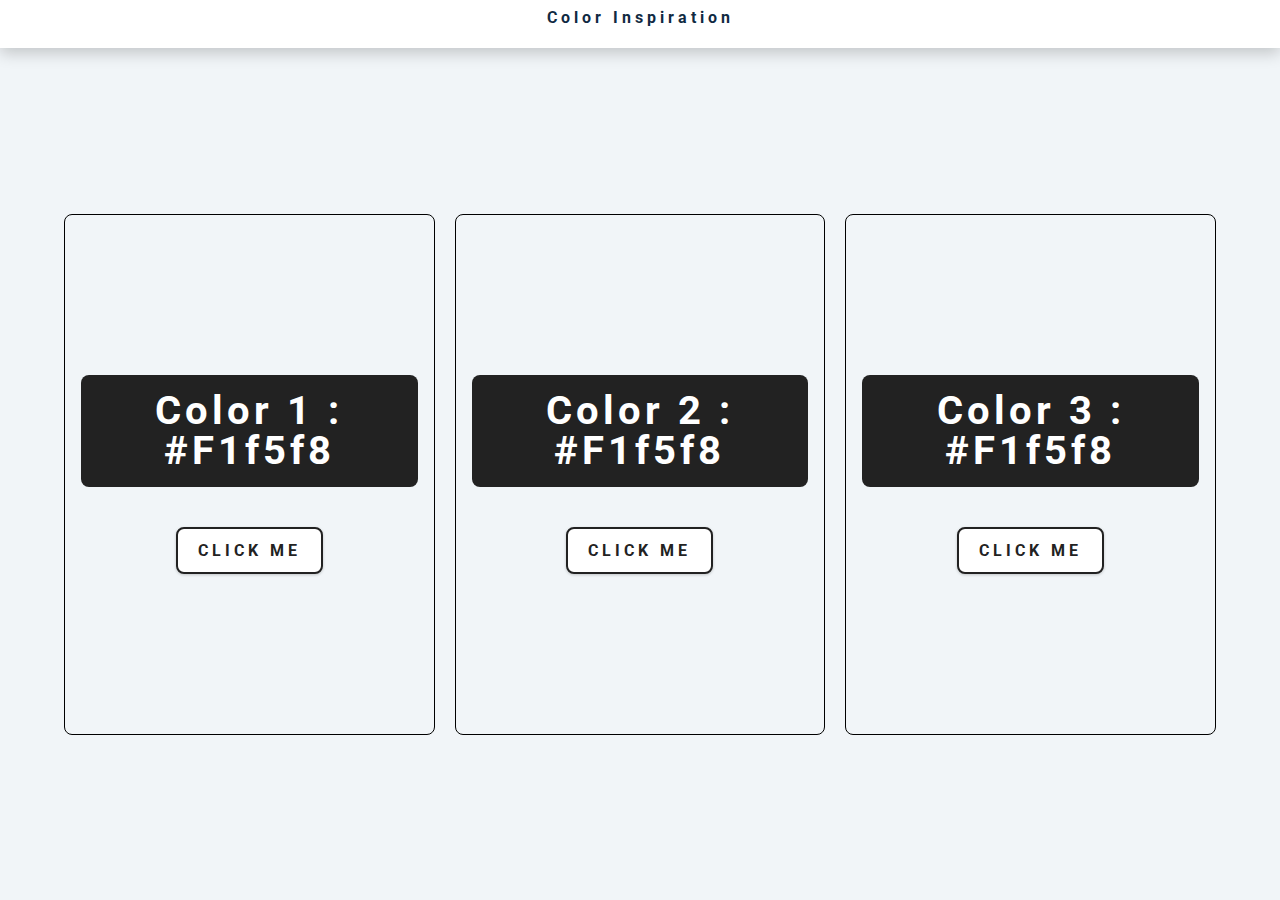
==== 1-color-flipper/index.html @ bf1bc418 "color flipper with changes" ====
<!DOCTYPE html>
<html lang="en">

<head>
  <meta charset="UTF-8" />
  <meta name="viewport" content="width=device-width, initial-scale=1.0" />
  <title>
    Color Inspiration
  </title>
  <!-- styles -->
  <link rel="stylesheet" href="styles.css" />
</head>

<body>
  <nav>
    <section class="nav-center">
      <h1 class="smaller-header">Color Inspiration</h1>
    </section>
  </nav>
  <main>
    <section class="picker">
      <div class="container container-1">
        <h2>color 1 : <span class="color-1">#f1f5f8</span></h2>
        <button class="btn btn-hero" id="btn-1">click me</button>
      </div>
      <div class="container container-2">
        <h2>color 2 : <span class="color-2">#f1f5f8</span></h2>
        <button class="btn btn-hero" id="btn-2">click me</button>
      </div>
      <div class="container container-3">
        <h2>color 3 : <span class="color-3">#f1f5f8</span></h2>
        <button class="btn btn-hero" id="btn-3">click me</button>
      </div>
    </section>
  </main>
  <!-- javascript -->
  <script src="hex.js"></script>
</body>

</html>
---- 1-color-flipper/styles.css ----
/*
=============== 
Fonts
===============
*/
@import url("https://fonts.googleapis.com/css?family=Open+Sans|Roboto:400,700&display=swap");

/*
=============== 
Variables
===============
*/

:root {
  /* dark shades of primary color*/
  --clr-primary-1: hsl(205, 86%, 17%);
  --clr-primary-2: hsl(205, 77%, 27%);
  --clr-primary-3: hsl(205, 72%, 37%);
  --clr-primary-4: hsl(205, 63%, 48%);
  /* primary/main color */
  --clr-primary-5: hsl(205, 78%, 60%);
  /* lighter shades of primary color */
  --clr-primary-6: hsl(205, 89%, 70%);
  --clr-primary-7: hsl(205, 90%, 76%);
  --clr-primary-8: hsl(205, 86%, 81%);
  --clr-primary-9: hsl(205, 90%, 88%);
  --clr-primary-10: hsl(205, 100%, 96%);
  /* darkest grey - used for headings */
  --clr-grey-1: hsl(209, 61%, 16%);
  --clr-grey-2: hsl(211, 39%, 23%);
  --clr-grey-3: hsl(209, 34%, 30%);
  --clr-grey-4: hsl(209, 28%, 39%);
  /* grey used for paragraphs */
  --clr-grey-5: hsl(210, 22%, 49%);
  --clr-grey-6: hsl(209, 23%, 60%);
  --clr-grey-7: hsl(211, 27%, 70%);
  --clr-grey-8: hsl(210, 31%, 80%);
  --clr-grey-9: hsl(212, 33%, 89%);
  --clr-grey-10: hsl(206, 33%, 96%);
  --clr-white: #fff;
  --clr-red-dark: hsl(360, 67%, 44%);
  --clr-red-light: hsl(360, 71%, 66%);
  --clr-green-dark: hsl(125, 67%, 44%);
  --clr-green-light: hsl(125, 71%, 66%);
  --clr-black: #222;
  --ff-primary: "Roboto", sans-serif;
  --ff-secondary: "Open Sans", sans-serif;
  --transition: all 0.3s linear;
  --spacing: 0.25rem;
  --radius: 0.5rem;
  --light-shadow: 0 5px 15px rgba(0, 0, 0, 0.1);
  --dark-shadow: 0 5px 15px rgba(0, 0, 0, 0.2);
  --max-width: 1170px;
  --fixed-width: 620px;
}

/*
=============== 
Global Styles
===============
*/

*,
::after,
::before {
  margin: 0;
  padding: 0;
  box-sizing: border-box;
}

body {
  font-family: var(--ff-secondary);
  background: var(--clr-grey-10);
  color: var(--clr-grey-1);
  line-height: 1.5;
  font-size: 0.875rem;
}

ul {
  list-style-type: none;
}

a {
  text-decoration: none;
}

img:not(.nav-logo) {
  width: 100%;
  display: block;
}

h1,
h2,
h3,
h4 {
  letter-spacing: var(--spacing);
  text-transform: capitalize;
  line-height: 1.25;
  margin-bottom: 0.75rem;
  font-family: var(--ff-primary);
}

h1 {
  font-size: 3rem;
}

h2 {
  font-size: 2rem;
}

h3 {
  font-size: 1.25rem;
}

h4 {
  font-size: 0.875rem;
}

p {
  margin-bottom: 1.25rem;
  color: var(--clr-grey-5);
}

@media screen and (min-width: 800px) {
  h1 {
    font-size: 4rem;
  }

  h2 {
    font-size: 2.5rem;
  }

  h3 {
    font-size: 1.75rem;
  }

  h4 {
    font-size: 1rem;
  }

  body {
    font-size: 1rem;
  }

  h1,
  h2,
  h3,
  h4 {
    line-height: 1;
  }
}

/*  global classes */

.btn {
  font-family: var(--ff-primary);
  text-transform: uppercase;
  background: var(--clr-white);
  color: var(--clr-black);
  padding: 0.375rem 0.75rem;
  letter-spacing: var(--spacing);
  display: inline-block;
  font-weight: 700;
  transition: var(--transition);
  font-size: 0.875rem;
  border: 2px solid var(--clr-black);
  cursor: pointer;
  box-shadow: 0 1px 3px rgba(0, 0, 0, 0.2);
  border-radius: var(--radius);
}

.btn:hover {
  color: var(--clr-white);
  background: var(--clr-black);
}

.btn-hero {
  font-size: 1rem;
  padding: 0.75rem 1.25rem;
}

/* section */
.section {
  padding: 5rem 0;
}

.section-center {
  width: 90vw;
  margin: 0 auto;
  max-width: 1170px;
}

@media screen and (min-width: 992px) {
  .section-center {
    width: 95vw;
  }
}

/*
=============== 
Nav
===============
*/
nav {
  background: var(--clr-white);
  height: 3rem;
  display: grid;
  align-items: center;
  box-shadow: var(--dark-shadow);
}

.nav-center {
  width: 90vw;
  max-width: var(--fixed-width);
  margin: 0 auto;
  text-align: center;
}

.nav-center h4 {
  margin-bottom: 0;
  color: var(--clr-primary-3);
}

nav a {
  text-transform: capitalize;
  font-weight: 700;
  font-size: 1rem;
  color: var(--clr-primary-1);
  letter-spacing: var(--spacing);
  margin-right: 1rem;
}

nav a:hover {
  color: var(--clr-primary-3);
}

/*
=============== 
Container
===============
*/
.picker {
  min-height: calc(100vh - 3rem);
  display: grid;
  place-items: center;
  grid-template-columns: repeat(3, 1fr);
  column-gap: 20px;
  width: 90vw;
  margin: auto;
}

.container {
  text-align: center;
  padding: 10rem 1rem;
  border-radius: var(--radius);
  border: 1px solid black;
  width: 100%;
}

.container h2 {
  background: var(--clr-black);
  color: var(--clr-white);
  padding: 1rem;
  border-radius: var(--radius);
  margin-bottom: 2.5rem;
}

.color {
  color: var(--clr-primary-5);
}

h1.smaller-header {
  font-size: 1rem;
}

@media(max-width: 600px) {
  .picker {
    display: grid;
    grid-template-columns: 1fr;
    max-height: 100vh;
    min-height: 85vh;
    margin: 1rem auto;
  }

  .container {
    border-radius: 0;
    padding: 1rem;
  }

  h2 {
    font-size: 1.3rem;
  }
}
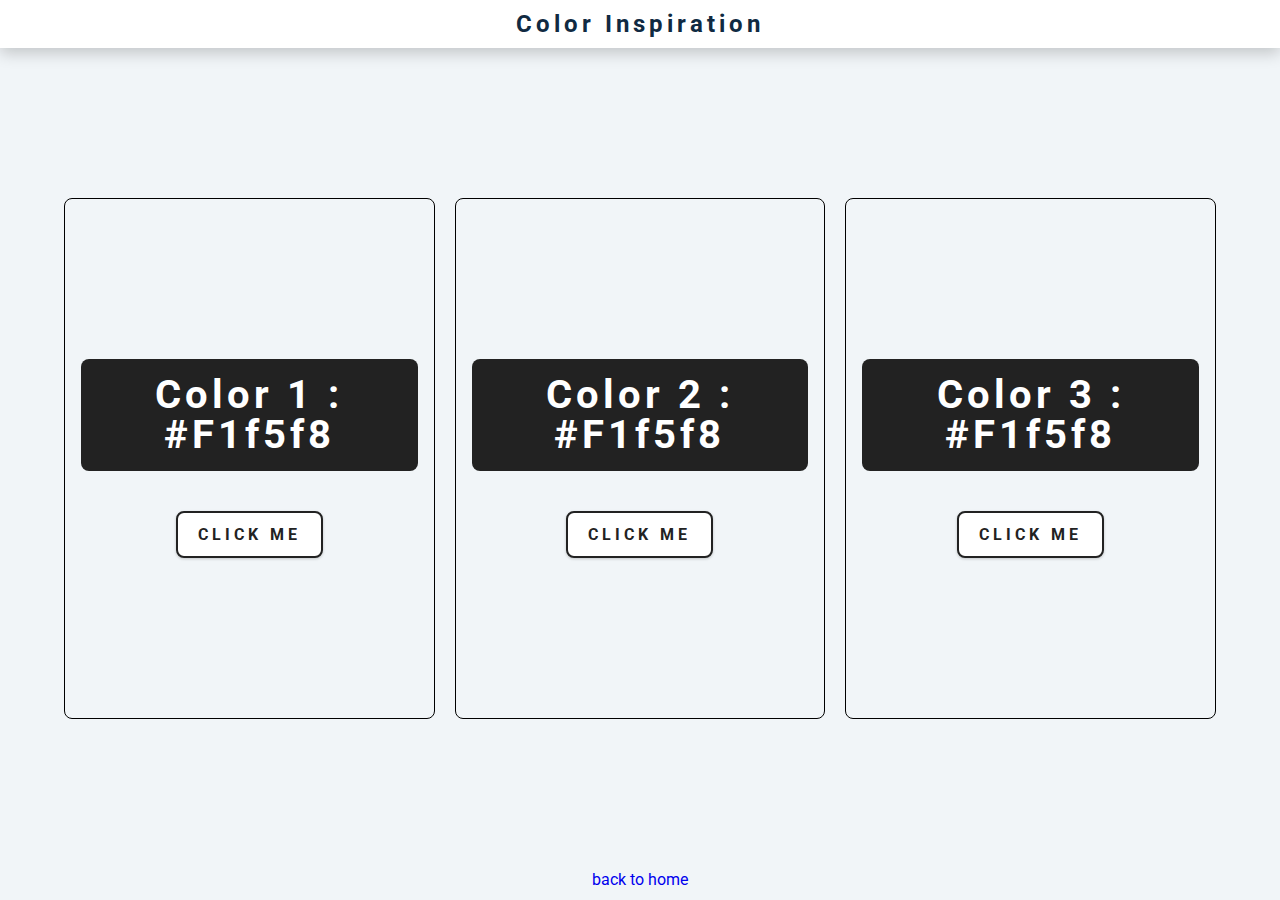
==== commit 7471af64: "main page" ====
--- a/1-color-flipper/index.html
+++ b/1-color-flipper/index.html
@@ -33,6 +33,9 @@
       </div>
     </section>
   </main>
+  <footer>
+    <a href="../" class="back-to-home">back to home</a>
+  </footer>
   <!-- javascript -->
   <script src="hex.js"></script>
 </body>
--- a/1-color-flipper/styles.css
+++ b/1-color-flipper/styles.css
@@ -3,7 +3,7 @@
 Fonts
 ===============
 */
-@import url("https://fonts.googleapis.com/css?family=Open+Sans|Roboto:400,700&display=swap");
+@import url("https://fonts.googleapis.com/css?family=Roboto:400,700&display=swap");
 
 /*
 =============== 
@@ -44,7 +44,7 @@
   --clr-green-light: hsl(125, 71%, 66%);
   --clr-black: #222;
   --ff-primary: "Roboto", sans-serif;
-  --ff-secondary: "Open Sans", sans-serif;
+  /* --ff-secondary: "Open Sans", sans-serif; */
   --transition: all 0.3s linear;
   --spacing: 0.25rem;
   --radius: 0.5rem;
@@ -69,7 +69,7 @@
 }
 
 body {
-  font-family: var(--ff-secondary);
+  font-family: var(--ff-primary);
   background: var(--clr-grey-10);
   color: var(--clr-grey-1);
   line-height: 1.5;
@@ -234,13 +234,18 @@
   color: var(--clr-primary-3);
 }
 
+h1.smaller-header {
+  font-size: 1.5rem;
+  line-height: 2;
+}
+
 /*
 =============== 
 Container
 ===============
 */
 .picker {
-  min-height: calc(100vh - 3rem);
+  min-height: calc(100vh - 5rem);
   display: grid;
   place-items: center;
   grid-template-columns: repeat(3, 1fr);
@@ -267,10 +272,6 @@
 
 .color {
   color: var(--clr-primary-5);
-}
-
-h1.smaller-header {
-  font-size: 1rem;
 }
 
 @media(max-width: 600px) {
@@ -290,4 +291,8 @@
   h2 {
     font-size: 1.3rem;
   }
+}
+
+footer {
+  text-align: center;
 }